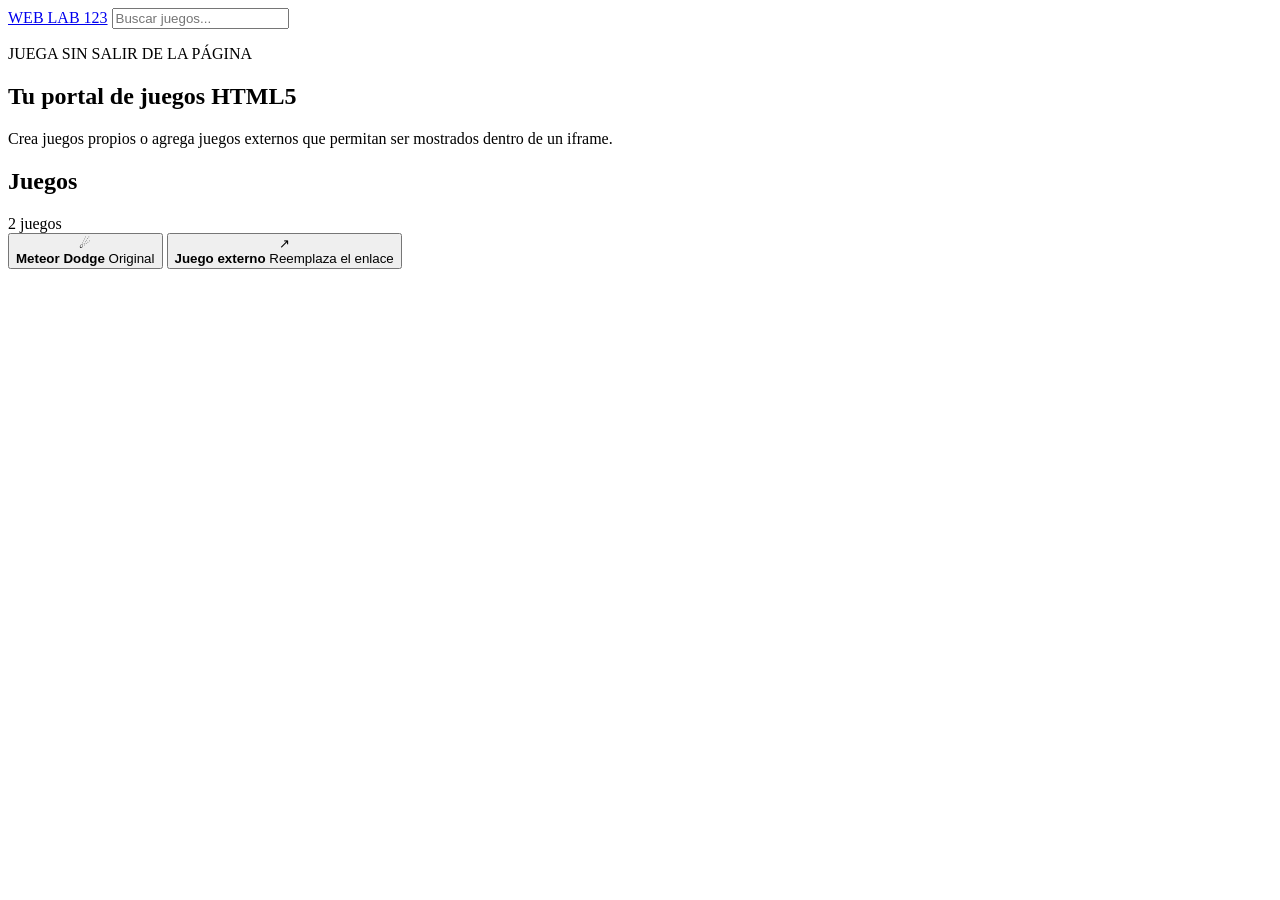
==== index.html @ c7b9ab0a "Add index.html" ====
<!doctype html>
<html lang="es">
<head>
  <meta charset="utf-8" />
  <meta name="viewport" content="width=device-width, initial-scale=1" />
  <meta name="description" content="Proyecto web con juegos HTML5 originales y contenido interactivo compatible con iframe." />
  <title>Web Lab 123</title>
  <link rel="stylesheet" href="styles.css" />
</head>
<body>
  <header class="topbar">
    <a class="brand" href="#">WEB LAB 123</a>
    <input id="search" class="search" type="search" placeholder="Buscar juegos..." aria-label="Buscar juegos" />
  </header>

  <main class="page">
    <section class="hero">
      <p class="eyebrow">JUEGA SIN SALIR DE LA PÁGINA</p>
      <h1>Tu portal de juegos HTML5</h1>
      <p>Crea juegos propios o agrega juegos externos que permitan ser mostrados dentro de un iframe.</p>
    </section>

    <section>
      <div class="section-head">
        <h2>Juegos</h2>
        <span id="count">2 juegos</span>
      </div>

      <div id="games" class="grid">
        <button class="game-card" data-title="Meteor Dodge" data-url="games/meteor-dodge/index.html">
          <div class="game-art meteor-art">☄</div>
          <div class="game-info">
            <strong>Meteor Dodge</strong>
            <span>Original</span>
          </div>
        </button>

        <button class="game-card" data-title="Juego externo" data-url="https://example.com/">
          <div class="game-art external-art">↗</div>
          <div class="game-info">
            <strong>Juego externo</strong>
            <span>Reemplaza el enlace</span>
          </div>
        </button>
      </div>

      <p id="empty" class="empty" hidden>No encontré juegos con ese nombre.</p>
    </section>
  </main>

  <section id="player" class="player" hidden aria-label="Reproductor de juego">
    <div class="player-bar">
      <strong id="player-title">Juego</strong>
      <button id="close-player" type="button">Cerrar</button>
    </div>
    <iframe
      id="game-frame"
      title="Juego"
      allow="autoplay; fullscreen; gamepad"
      referrerpolicy="no-referrer"
    ></iframe>
  </section>

  <script src="app.js"></script>
</body>
</html>
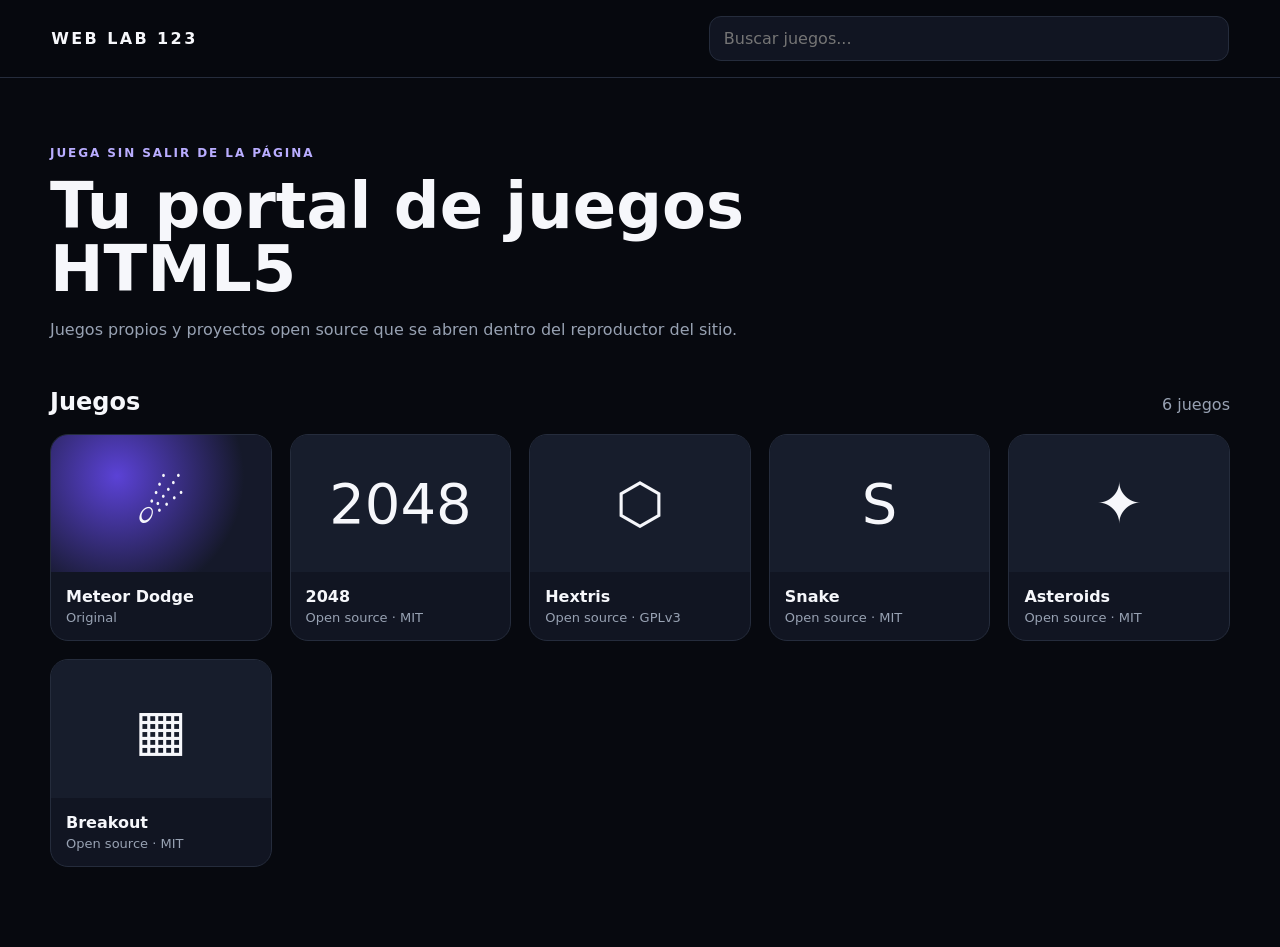
==== commit affea2ac: "Add open-source HTML5 games" ====
--- a/index.html
+++ b/index.html
@@ -3,7 +3,7 @@
 <head>
   <meta charset="utf-8" />
   <meta name="viewport" content="width=device-width, initial-scale=1" />
-  <meta name="description" content="Proyecto web con juegos HTML5 originales y contenido interactivo compatible con iframe." />
+  <meta name="description" content="Portal web con juegos HTML5 originales y proyectos open source." />
   <title>Web Lab 123</title>
   <link rel="stylesheet" href="styles.css" />
 </head>
@@ -17,13 +17,13 @@
     <section class="hero">
       <p class="eyebrow">JUEGA SIN SALIR DE LA PÁGINA</p>
       <h1>Tu portal de juegos HTML5</h1>
-      <p>Crea juegos propios o agrega juegos externos que permitan ser mostrados dentro de un iframe.</p>
+      <p>Juegos propios y proyectos open source que se abren dentro del reproductor del sitio.</p>
     </section>
 
     <section>
       <div class="section-head">
         <h2>Juegos</h2>
-        <span id="count">2 juegos</span>
+        <span id="count">6 juegos</span>
       </div>
 
       <div id="games" class="grid">
@@ -35,11 +35,43 @@
           </div>
         </button>
 
-        <button class="game-card" data-title="Juego externo" data-url="https://example.com/">
-          <div class="game-art external-art">↗</div>
+        <button class="game-card" data-title="2048" data-url="https://gabrielecirulli.github.io/2048/">
+          <div class="game-art number-art">2048</div>
           <div class="game-info">
-            <strong>Juego externo</strong>
-            <span>Reemplaza el enlace</span>
+            <strong>2048</strong>
+            <span>Open source · MIT</span>
+          </div>
+        </button>
+
+        <button class="game-card" data-title="Hextris" data-url="https://hextris.github.io/hextris/">
+          <div class="game-art hex-art">⬡</div>
+          <div class="game-info">
+            <strong>Hextris</strong>
+            <span>Open source · GPLv3</span>
+          </div>
+        </button>
+
+        <button class="game-card" data-title="Snake" data-url="https://vis-a11y.github.io/snake-game/">
+          <div class="game-art snake-art">S</div>
+          <div class="game-info">
+            <strong>Snake</strong>
+            <span>Open source · MIT</span>
+          </div>
+        </button>
+
+        <button class="game-card" data-title="Asteroids" data-url="https://7affer.github.io/asteroids-html5/">
+          <div class="game-art asteroid-art">✦</div>
+          <div class="game-info">
+            <strong>Asteroids</strong>
+            <span>Open source · MIT</span>
+          </div>
+        </button>
+
+        <button class="game-card" data-title="Breakout" data-url="https://akshatjain02.github.io/">
+          <div class="game-art breakout-art">▦</div>
+          <div class="game-info">
+            <strong>Breakout</strong>
+            <span>Open source · MIT</span>
           </div>
         </button>
       </div>
--- a/styles.css
+++ b/styles.css
@@ -0,0 +1,146 @@
+:root {
+  color-scheme: dark;
+  --bg: #07090f;
+  --panel: #111522;
+  --panel-2: #171d2c;
+  --text: #f6f7fb;
+  --muted: #98a2b3;
+  --accent: #7c5cff;
+  --border: #252c3c;
+}
+
+* { box-sizing: border-box; }
+
+body {
+  margin: 0;
+  min-height: 100vh;
+  font-family: Inter, ui-sans-serif, system-ui, -apple-system, BlinkMacSystemFont, "Segoe UI", sans-serif;
+  background: var(--bg);
+  color: var(--text);
+}
+
+button, input { font: inherit; }
+
+.topbar {
+  position: sticky;
+  top: 0;
+  z-index: 20;
+  display: flex;
+  gap: 18px;
+  align-items: center;
+  padding: 16px clamp(18px, 4vw, 54px);
+  border-bottom: 1px solid var(--border);
+  background: rgba(7, 9, 15, .92);
+  backdrop-filter: blur(12px);
+}
+
+.brand {
+  color: var(--text);
+  text-decoration: none;
+  font-weight: 900;
+  letter-spacing: .15em;
+}
+
+.search {
+  width: min(520px, 100%);
+  margin-left: auto;
+  padding: 12px 14px;
+  color: var(--text);
+  background: var(--panel);
+  border: 1px solid var(--border);
+  border-radius: 12px;
+  outline: none;
+}
+
+.search:focus { border-color: var(--accent); }
+
+.page {
+  width: min(1180px, calc(100% - 36px));
+  margin: 0 auto;
+  padding: 54px 0 80px;
+}
+
+.hero { max-width: 720px; margin-bottom: 46px; }
+.hero h1 { margin: 8px 0 12px; font-size: clamp(34px, 6vw, 64px); line-height: .98; }
+.hero p { color: var(--muted); line-height: 1.6; }
+.eyebrow { color: #b9adff !important; font-size: 12px; font-weight: 800; letter-spacing: .16em; }
+
+.section-head {
+  display: flex;
+  justify-content: space-between;
+  align-items: baseline;
+  gap: 16px;
+  margin-bottom: 18px;
+}
+.section-head h2 { margin: 0; }
+.section-head span { color: var(--muted); }
+
+.grid {
+  display: grid;
+  grid-template-columns: repeat(auto-fill, minmax(210px, 1fr));
+  gap: 18px;
+}
+
+.game-card {
+  overflow: hidden;
+  padding: 0;
+  text-align: left;
+  color: var(--text);
+  border: 1px solid var(--border);
+  border-radius: 18px;
+  background: var(--panel);
+  cursor: pointer;
+  transition: transform .15s ease, border-color .15s ease;
+}
+
+.game-card:hover { transform: translateY(-3px); border-color: #4a536b; }
+.game-card:focus-visible { outline: 3px solid var(--accent); outline-offset: 3px; }
+
+.game-art {
+  display: grid;
+  place-items: center;
+  aspect-ratio: 16 / 10;
+  font-size: 56px;
+  background: var(--panel-2);
+}
+.meteor-art { background: radial-gradient(circle at 30% 30%, #5b42d6, #15192a 70%); }
+.external-art { background: radial-gradient(circle at 70% 30%, #2a83b8, #15192a 70%); }
+
+.game-info { display: grid; gap: 4px; padding: 15px; }
+.game-info span { color: var(--muted); font-size: 13px; }
+.empty { color: var(--muted); }
+
+.player {
+  position: fixed;
+  inset: 0;
+  z-index: 50;
+  display: grid;
+  grid-template-rows: auto 1fr;
+  background: #05070b;
+}
+.player[hidden] { display: none; }
+.player-bar {
+  display: flex;
+  justify-content: space-between;
+  align-items: center;
+  gap: 16px;
+  padding: 12px 16px;
+  border-bottom: 1px solid var(--border);
+  background: var(--panel);
+}
+.player-bar button {
+  min-height: 42px;
+  padding: 0 16px;
+  color: var(--text);
+  background: var(--panel-2);
+  border: 1px solid var(--border);
+  border-radius: 10px;
+  cursor: pointer;
+}
+#game-frame { width: 100%; height: 100%; border: 0; background: #000; }
+
+@media (max-width: 600px) {
+  .topbar { align-items: stretch; flex-direction: column; }
+  .search { margin-left: 0; }
+  .page { padding-top: 34px; }
+}
